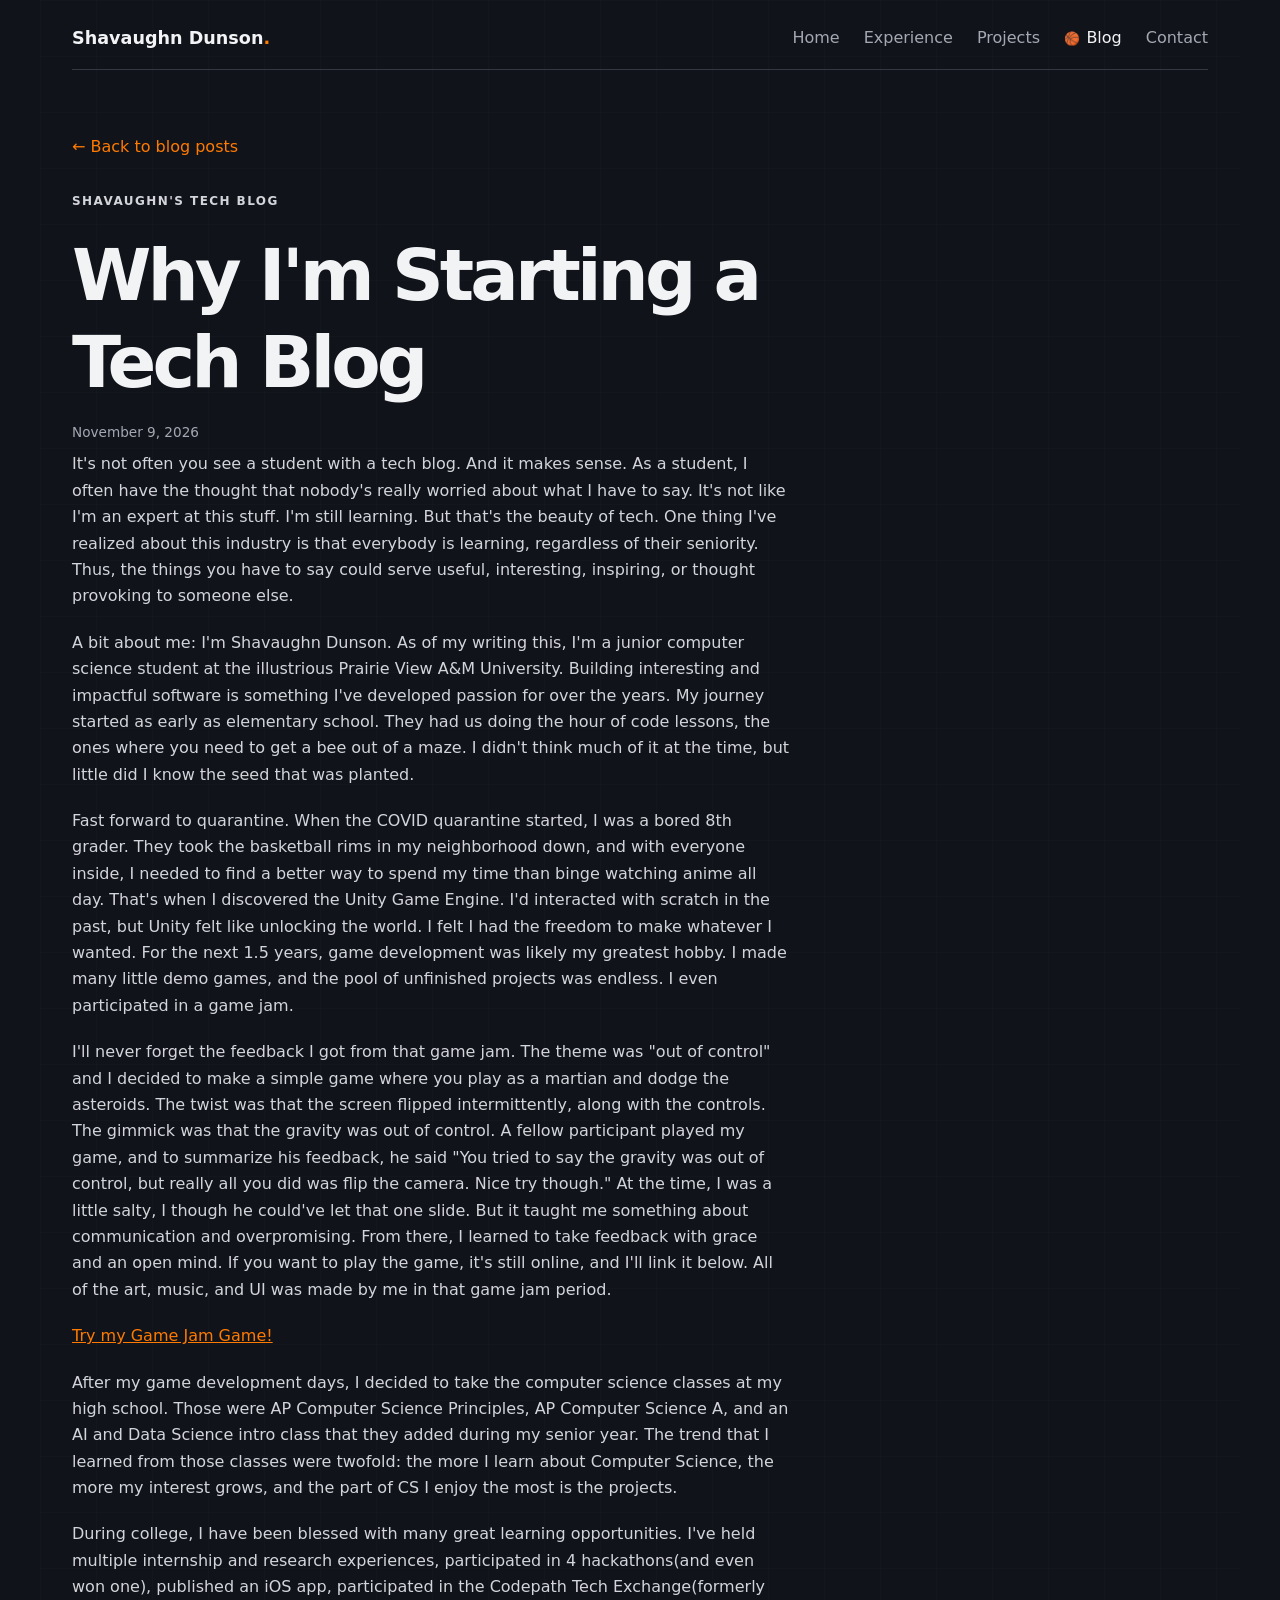
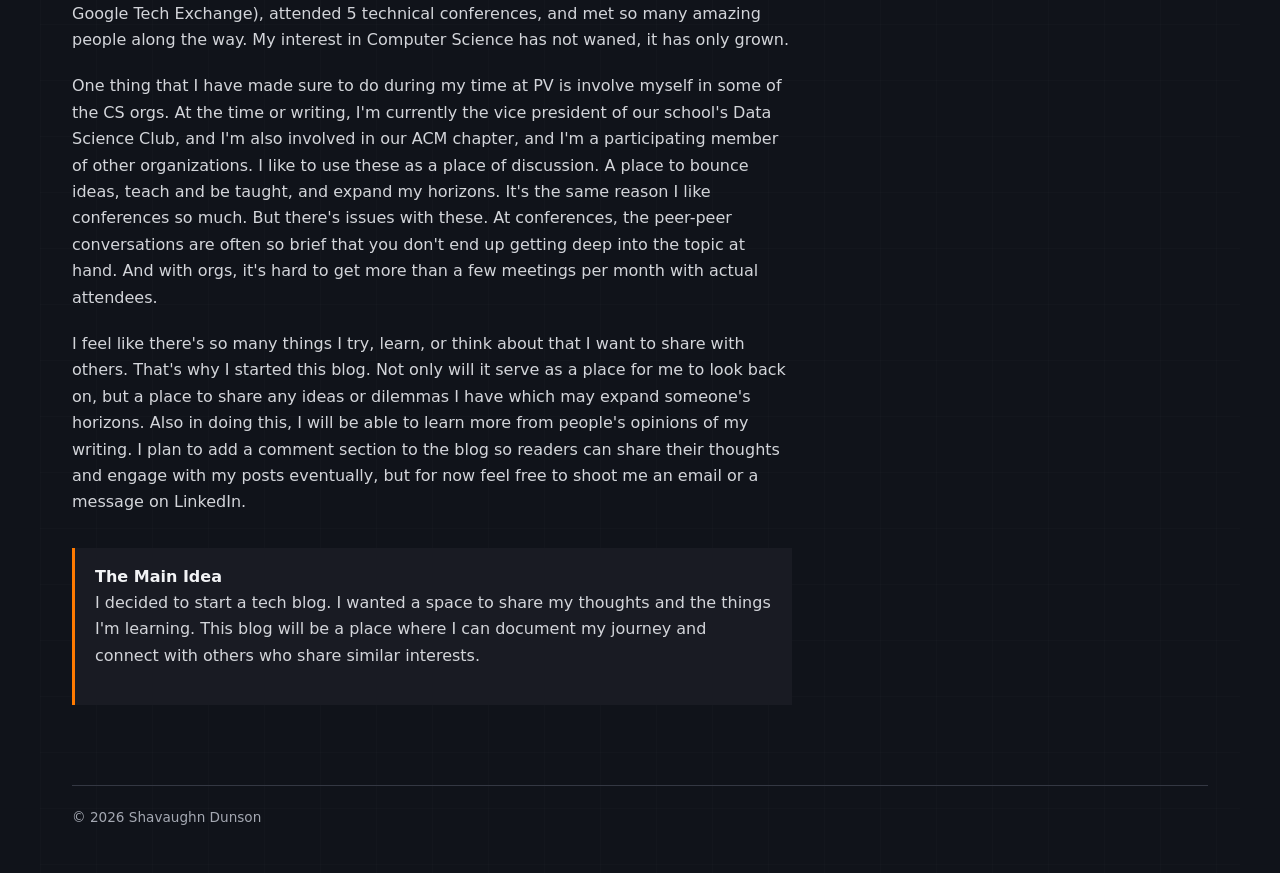
==== blog/posts/start/index.html @ 3c7362ab "Restructure" ====
<!DOCTYPE html>
<html lang="en">
<head>
	<meta charset="UTF-8">
	<meta name="viewport" content="width=device-width, initial-scale=1.0">
	<meta name="description" content="An introduction to Shavaughn Dunson and why he is starting a tech blog.">
	<title>Why I'm Starting a Tech Blog | Shavaughn Dunson</title>
	<link rel="stylesheet" href="../../../styles.css">
</head>
<body>
	<header class="site-header">
		<a class="site-name" href="../../../">Shavaughn Dunson<span>.</span></a>
		<nav aria-label="Main navigation">
			<a href="../../../">Home</a>
			<a href="../../../experience/">Experience</a>
			<a href="../../../projects/">Projects</a>
			<a href="../../../blog/" aria-current="page">Blog</a>
			<a href="../../../contact/">Contact</a>
		</nav>
	</header>

	<main class="article-body">
		<a class="back-link" href="../../">← Back to blog posts</a>
		<p class="eyebrow">Shavaughn's Tech Blog</p>
		<h1>Why I'm Starting a Tech Blog</h1>
		<time class="post-date" datetime="2026-11-09">November 9, 2026</time>
		<p>It's not often you see a student with a tech blog. And it makes sense. As a student, I often have the thought that nobody's really worried about what I have to say. It's not like I'm an expert at this stuff. I'm still learning. But that's the beauty of tech. One thing I've realized about this industry is that everybody is learning, regardless of their seniority. Thus, the things you have to say could serve useful, interesting, inspiring, or thought provoking to someone else.</p>
		<p>A bit about me: I'm Shavaughn Dunson. As of my writing this, I'm a junior computer science student at the illustrious Prairie View A&M University. Building interesting and impactful software is something I've developed passion for over the years. My journey started as early as elementary school. They had us doing the hour of code lessons, the ones where you need to get a bee out of a maze. I didn't think much of it at the time, but little did I know the seed that was planted.</p>
		<p>Fast forward to quarantine. When the COVID quarantine started, I was a bored 8th grader. They took the basketball rims in my neighborhood down, and with everyone inside, I needed to find a better way to spend my time than binge watching anime all day. That's when I discovered the Unity Game Engine. I'd interacted with scratch in the past, but Unity felt like unlocking the world. I felt I had the freedom to make whatever I wanted. For the next 1.5 years, game development was likely my greatest hobby. I made many little demo games, and the pool of unfinished projects was endless. I even participated in a game jam.</p>
		<p>I'll never forget the feedback I got from that game jam. The theme was "out of control" and I decided to make a simple game where you play as a martian and dodge the asteroids. The twist was that the screen flipped intermittently, along with the controls. The gimmick was that the gravity was out of control. A fellow participant played my game, and to summarize his feedback, he said "You tried to say the gravity was out of control, but really all you did was flip the camera. Nice try though." At the time, I was a little salty, I though he could've let that one slide. But it taught me something about communication and overpromising. From there, I learned to take feedback with grace and an open mind. If you want to play the game, it's still online, and I'll link it below. All of the art, music, and UI was made by me in that game jam period.</p>
		<p><a href="https://stdunson.itch.io/martian-flip-gmtk-2020-game-jam">Try my Game Jam Game!</a></p>
		<p>After my game development days, I decided to take the computer science classes at my high school. Those were AP Computer Science Principles, AP Computer Science A, and an AI and Data Science intro class that they added during my senior year. The trend that I learned from those classes were twofold: the more I learn about Computer Science, the more my interest grows, and the part of CS I enjoy the most is the projects.</p>
		<p>During college, I have been blessed with many great learning opportunities. I've held multiple internship and research experiences, participated in 4 hackathons(and even won one), published an iOS app, participated in the Codepath Tech Exchange(formerly Google Tech Exchange), attended 5 technical conferences, and met so many amazing people along the way. My interest in Computer Science has not waned, it has only grown.</p>
		<p>One thing that I have made sure to do during my time at PV is involve myself in some of the CS orgs. At the time or writing, I'm currently the vice president of our school's Data Science Club, and I'm also involved in our ACM chapter, and I'm a participating member of other organizations. I like to use these as a place of discussion. A place to bounce ideas, teach and be taught, and expand my horizons. It's the same reason I like conferences so much. But there's issues with these. At conferences, the peer-peer conversations are often so brief that you don't end up getting deep into the topic at hand. And with orgs, it's hard to get more than a few meetings per month with actual attendees.</p>
		<p>I feel like there's so many things I try, learn, or think about that I want to share with others. That's why I started this blog. Not only will it serve as a place for me to look back on, but a place to share any ideas or dilemmas I have which may expand someone's horizons. Also in doing this, I will be able to learn more from people's opinions of my writing. I plan to add a comment section to the blog so readers can share their thoughts and engage with my posts eventually, but for now feel free to shoot me an email or a message on LinkedIn.</p>
		<aside class="court-principle">
			<strong>The Main Idea</strong>
			<p>I decided to start a tech blog. I wanted a space to share my thoughts and the things I'm learning. This blog will be a place where I can document my journey and connect with others who share similar interests.</p>
		</aside>
	</main>

	<footer>
		<p>&copy; 2026 Shavaughn Dunson</p>
	</footer>
</body>
</html>
---- styles.css ----
:root {
	color-scheme: dark;
	font: 16px/1.65 "Space Grotesk", Inter, system-ui, sans-serif;
	background: #10131a;
	color: #f2f3f5;
	--background: #10131a;
	--panel: #191b23;
	--panel-raised: #20232d;
	--text: #f2f3f5;
	--muted: #a4a8b2;
	--line: #343843;
	--accent: #ff7a00;
}

* {
	box-sizing: border-box;
}

body {
	max-width: 1200px;
	margin: 0 auto;
	padding: 1.5rem 2rem;
	background-image:
		linear-gradient(rgba(255, 255, 255, .012) 1px, transparent 1px),
		linear-gradient(90deg, rgba(255, 255, 255, .012) 1px, transparent 1px);
	background-size: 56px 56px;
}

a {
	color: var(--accent);
}

a:hover {
	color: #ffb268;
}

.site-header {
	display: flex;
	flex-wrap: wrap;
	align-items: center;
	justify-content: space-between;
	gap: 1rem;
	margin-bottom: 4rem;
	padding-bottom: 1rem;
	border-bottom: 1px solid var(--line);
}

.site-name {
	color: var(--text);
	font-size: 1.1rem;
	font-weight: 700;
	text-decoration: none;
}

.site-name span {
	color: var(--accent);
}

nav {
	display: flex;
	flex-wrap: wrap;
	gap: .5rem 1.5rem;
}

nav a {
	color: var(--muted);
	text-decoration: none;
}

nav a:hover,
nav a[aria-current="page"] {
	color: var(--text);
}

nav a[aria-current="page"]::before {
	content: "🏀";
	display: inline-block;
	margin-right: .4rem;
	font-size: .8em;
}

h1,
h2,
h3,
p {
	margin-top: 0;
}

h1,
h2,
h3 {
	line-height: 1.2;
}

h1 {
	margin-bottom: 1rem;
	font-size: clamp(2.4rem, 6vw, 4.5rem);
	letter-spacing: -.055em;
}

h2 {
	font-size: clamp(1.5rem, 3vw, 2rem);
	letter-spacing: -.035em;
}

main > section {
	margin-top: 5rem;
}

.home-intro {
	display: grid;
	grid-template-columns: minmax(0, 1.6fr) minmax(220px, .7fr);
	gap: 3rem;
	align-items: end;
}

.intro-copy > p:not(.eyebrow) {
	max-width: 650px;
	color: var(--muted);
	font-size: 1.1rem;
}

.eyebrow {
	margin-bottom: .6rem;
	color: var(--accent);
	font-size: .75rem;
	font-weight: 700;
	letter-spacing: .12em;
	text-transform: uppercase;
}

.education-card,
.playbook,
.content-card,
.post-link,
.home-columns article {
	border: 1px solid var(--line);
	background: var(--panel);
}

.education-card {
	padding: 1.5rem;
	border-top: 2px solid var(--accent);
}

.intro-aside {
	display: grid;
	gap: 1rem;
}

.headshot {
	display: block;
	width: 100%;
	aspect-ratio: 1;
	max-width: 340px;
	border: 1px solid var(--line);
	object-fit: cover;
}

.education-card h2 {
	margin-bottom: .5rem;
	font-size: 1.3rem;
}

.education-card p:last-child {
	margin-bottom: 0;
	color: var(--muted);
}

.text-link {
	display: inline-block;
	margin-top: .5rem;
	font-weight: 700;
	text-decoration: none;
}

.text-link span {
	margin-left: .35rem;
}

.section-heading {
	display: flex;
	flex-wrap: wrap;
	align-items: end;
	justify-content: space-between;
	gap: .5rem 2rem;
	margin-bottom: 1.25rem;
}

.section-heading h2 {
	margin-bottom: 0;
}

.section-heading > p {
	max-width: 330px;
	margin-bottom: .25rem;
	color: var(--muted);
}

.court-layout {
	display: grid;
	grid-template-columns: minmax(0, 1fr) 230px;
	gap: 1rem;
	align-items: stretch;
}

.court-frame {
	min-width: 0;
	padding: .75rem;
	overflow: hidden;
	border: 1px solid var(--line);
	background: #131720;
}

.court {
	display: block;
	width: 100%;
	height: auto;
}

.court-boundary,
.court-line {
	fill: none;
	stroke: #555b66;
	stroke-width: 2;
}

.court-hoop {
	fill: none;
	stroke: var(--accent);
	stroke-width: 2.5;
}

.court-position {
	cursor: pointer;
	outline: none;
	text-decoration: none;
}

.position-ring {
	fill: #1d222c;
	stroke: var(--accent);
	stroke-width: 2;
	transition: fill .15s ease, stroke-width .15s ease;
}

.court-position > text {
	fill: var(--text);
	font-family: inherit;
	font-size: 24px;
	font-weight: 700;
	text-anchor: middle;
}

.court-position .position-label {
	fill: var(--muted);
	font-size: 13px;
	font-weight: 700;
	letter-spacing: .5px;
}

.court-position:hover .position-ring,
.court-position:focus .position-ring,
.court-position.is-active .position-ring {
	fill: var(--accent);
	stroke-width: 4;
}

.court-position:hover > text:not(.position-label),
.court-position:focus > text:not(.position-label),
.court-position.is-active > text:not(.position-label) {
	fill: #10131a;
}

.court-position:focus .position-label,
.court-position:hover .position-label {
	fill: var(--text);
}

.court-ball {
	pointer-events: none;
	transition: transform .25s ease;
}

.court-ball circle {
	fill: var(--accent);
	stroke: #10131a;
	stroke-width: 1.5;
}

.court-ball path {
	fill: none;
	stroke: #10131a;
	stroke-width: 1.4;
}

.playbook {
	align-self: stretch;
	padding: 1.25rem;
}

.playbook .eyebrow {
	margin-bottom: 2rem;
}

.readout-label {
	margin-bottom: .1rem;
	color: var(--muted);
	font-size: .8rem;
}

.readout-value {
	margin-bottom: 1.25rem;
	font-weight: 700;
}

.playbook-hint {
	margin: 2rem 0 0;
	color: var(--muted);
	font-size: .8rem;
}

.home-columns {
	display: grid;
	grid-template-columns: repeat(2, minmax(0, 1fr));
	gap: 1rem;
}

.home-columns article {
	padding: 1.5rem;
}

.home-columns article > p:last-child {
	margin-bottom: 0;
	color: var(--muted);
}

.page-heading {
	max-width: 720px;
	margin-bottom: 2.5rem;
}

.page-heading > p:last-child {
	color: var(--muted);
}

.content-card {
	margin: 1.25rem 0;
	padding: 1.5rem;
}

.content-card h2 {
	margin-bottom: .5rem;
}

.content-card h3 {
	margin: 1.5rem 0 .75rem;
	font-size: 1rem;
}

.muted {
	color: var(--muted);
}

.tag-list {
	display: flex;
	flex-wrap: wrap;
	gap: .5rem;
	margin: 0;
	padding: 0;
	list-style: none;
}

.tag-list li {
	padding: .2rem .65rem;
	border: 1px solid #57504b;
	border-radius: 3px;
	color: #ffc184;
	font-size: .85rem;
}

.project-list,
.post-list {
	display: grid;
	gap: 1rem;
}

.project-card:has(.project-image) {
	display: grid;
	grid-template-columns: minmax(180px, .75fr) minmax(0, 1.5fr);
	gap: 1.5rem;
	align-items: start;
}

.project-image {
	display: block;
	width: 100%;
	height: auto;
	border: 1px solid var(--line);
	object-fit: cover;
}

.media-placeholder {
	display: grid;
	min-height: 170px;
	place-items: center;
	border: 1px dashed #555b66;
	background:
		linear-gradient(transparent 49.5%, #343843 49.5%, #343843 50.5%, transparent 50.5%),
		linear-gradient(90deg, transparent 49.5%, #343843 49.5%, #343843 50.5%, transparent 50.5%),
		#151922;
	color: var(--muted);
	text-align: center;
}

.project-meta {
	margin-bottom: .75rem;
	color: var(--muted);
	font-size: .85rem;
}

.project-links {
	display: flex;
	flex-wrap: wrap;
	gap: 1rem;
	margin: 1.25rem 0 0;
}

.post-link {
	display: block;
	padding: 1.5rem;
	color: var(--text);
	text-decoration: none;
	transition: border-color .15s ease, transform .15s ease;
}

.post-link:hover {
	transform: translateX(4px);
	border-color: var(--accent);
	color: var(--text);
}

.post-link h2 {
	margin-bottom: .5rem;
	font-size: 1.3rem;
}

.post-date {
	display: block;
	margin-bottom: .5rem;
	color: var(--muted);
	font-size: .85rem;
}

.post-link p {
	margin-bottom: 0;
	color: var(--muted);
}

.back-link {
	display: inline-block;
	margin-bottom: 2rem;
	text-decoration: none;
}

.article-body {
	max-width: 720px;
}

.article-body p {
	margin-bottom: 1.25rem;
	color: #d3d5da;
}

.article-body pre {
	overflow-x: auto;
	padding: 1.25rem;
	border: 1px solid var(--line);
	background: #0b0e15;
	color: #ffc184;
}

.court-principle {
	margin: 2rem 0;
	padding: 1rem 1.25rem;
	border-left: 3px solid var(--accent);
	background: var(--panel);
}

.detail-list {
	display: grid;
	grid-template-columns: repeat(2, minmax(0, 1fr));
	gap: .75rem;
	margin: 0;
	padding: 0;
	list-style: none;
}

.detail-list li {
	padding: .85rem 1rem;
	border: 1px solid var(--line);
	background: var(--panel-raised);
}

.detail-list strong {
	display: block;
	color: var(--muted);
	font-size: .8rem;
	font-weight: 400;
}

footer {
	margin-top: 5rem;
	padding: 1.25rem 0;
	border-top: 1px solid var(--line);
	color: var(--muted);
	font-size: .85rem;
}

footer p {
	margin: 0;
}

@media (max-width: 760px) {
	body {
		padding: 1.25rem;
	}

	.site-header {
		margin-bottom: 3rem;
	}

	.home-intro {
		grid-template-columns: 1fr;
		gap: 2rem;
	}

	.education-card {
		max-width: 440px;
	}

	.headshot {
		max-width: 440px;
	}

	.court-layout {
		grid-template-columns: 1fr;
	}

	.playbook {
		display: grid;
		grid-template-columns: repeat(2, minmax(0, 1fr));
		gap: .15rem 1rem;
	}

	.playbook .eyebrow,
	.playbook-hint {
		grid-column: 1 / -1;
	}

	.playbook .eyebrow {
		margin-bottom: .75rem;
	}

	.playbook-hint {
		margin-top: .5rem;
	}
}

@media (max-width: 540px) {
	body {
		padding: 1rem;
	}

	.site-header {
		align-items: flex-start;
		flex-direction: column;
		gap: .75rem;
	}

	nav {
		gap: .5rem 1rem;
	}

	main > section {
		margin-top: 3.5rem;
	}

	.home-columns,
	.detail-list,
	.project-card:has(.project-image) {
		grid-template-columns: 1fr;
	}

	.project-card:has(.project-image) .project-image {
		max-height: 320px;
		object-fit: contain;
	}

	.court-frame {
		padding: .35rem;
	}

	.court-position .position-label {
		font-size: 17px;
	}
}

@media (prefers-reduced-motion: reduce) {
	*,
	*::before,
	*::after {
		scroll-behavior: auto !important;
		transition-duration: .01ms !important;
	}
}
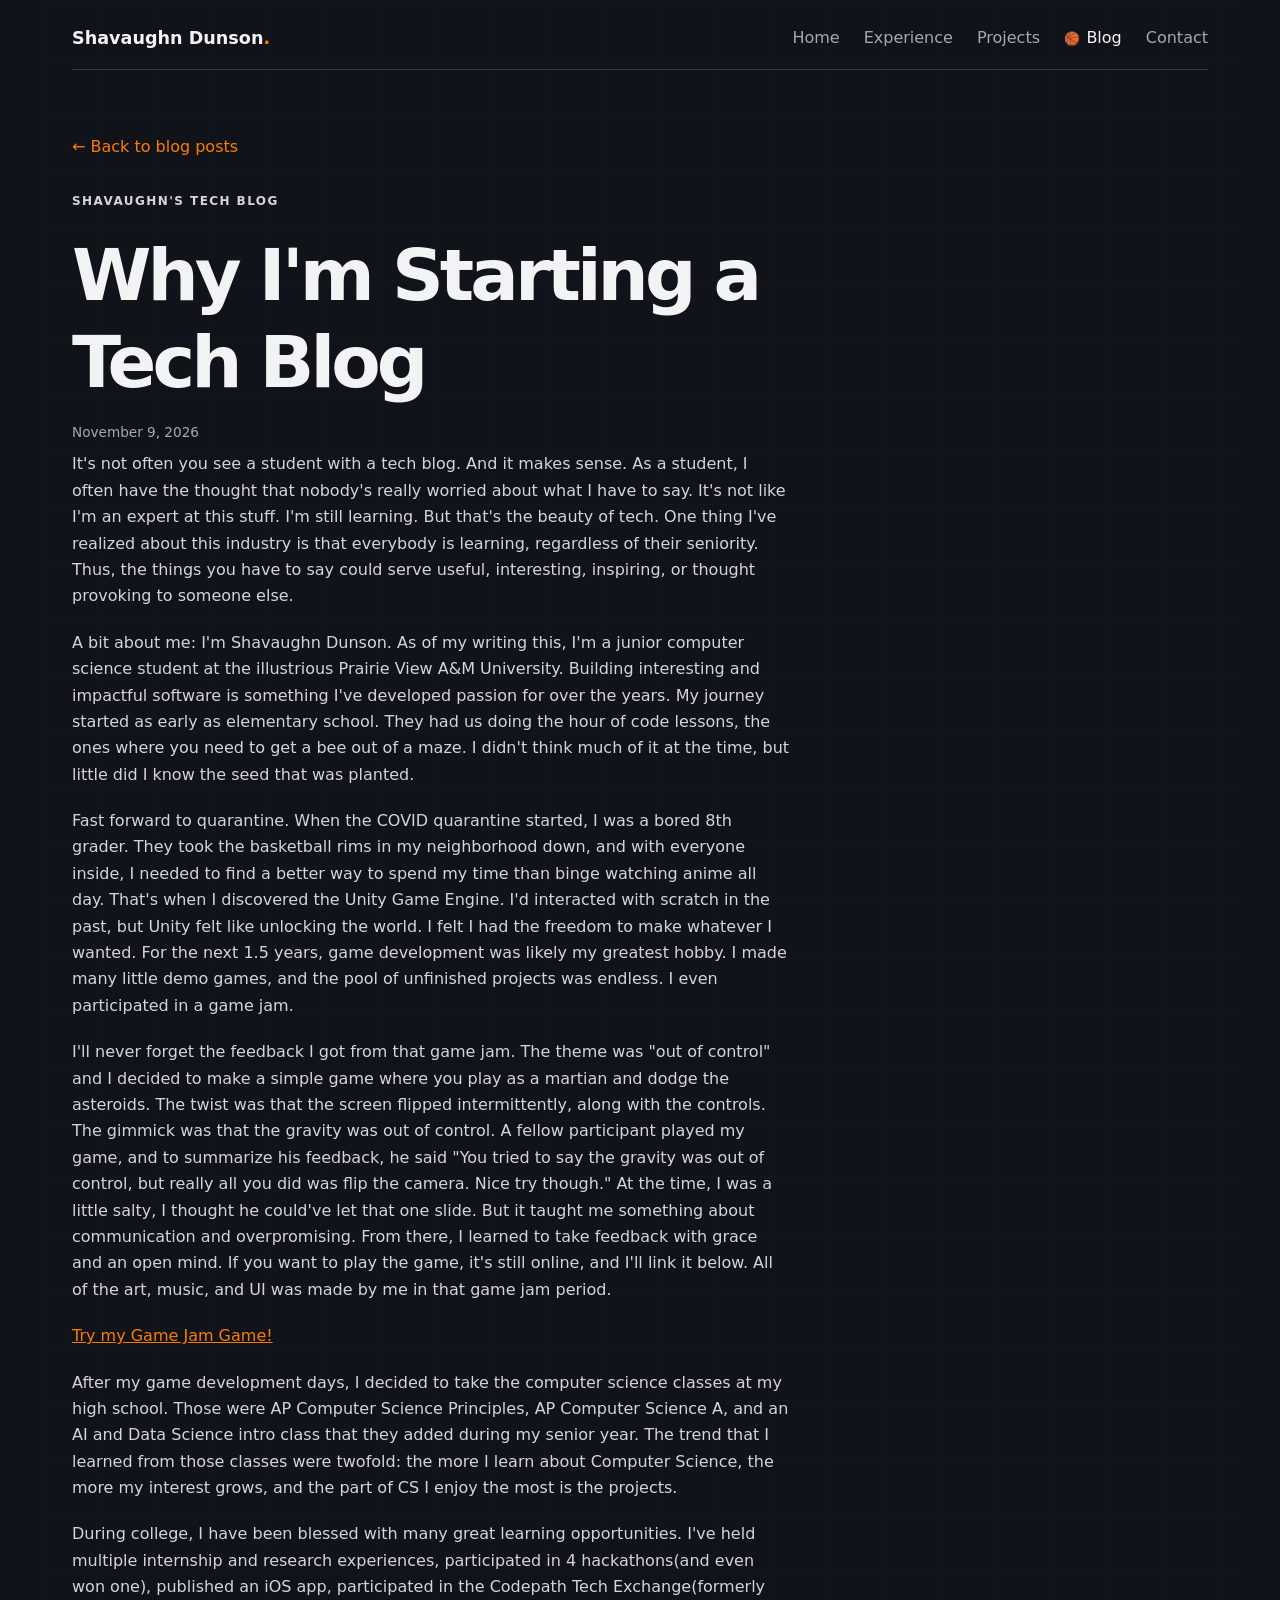
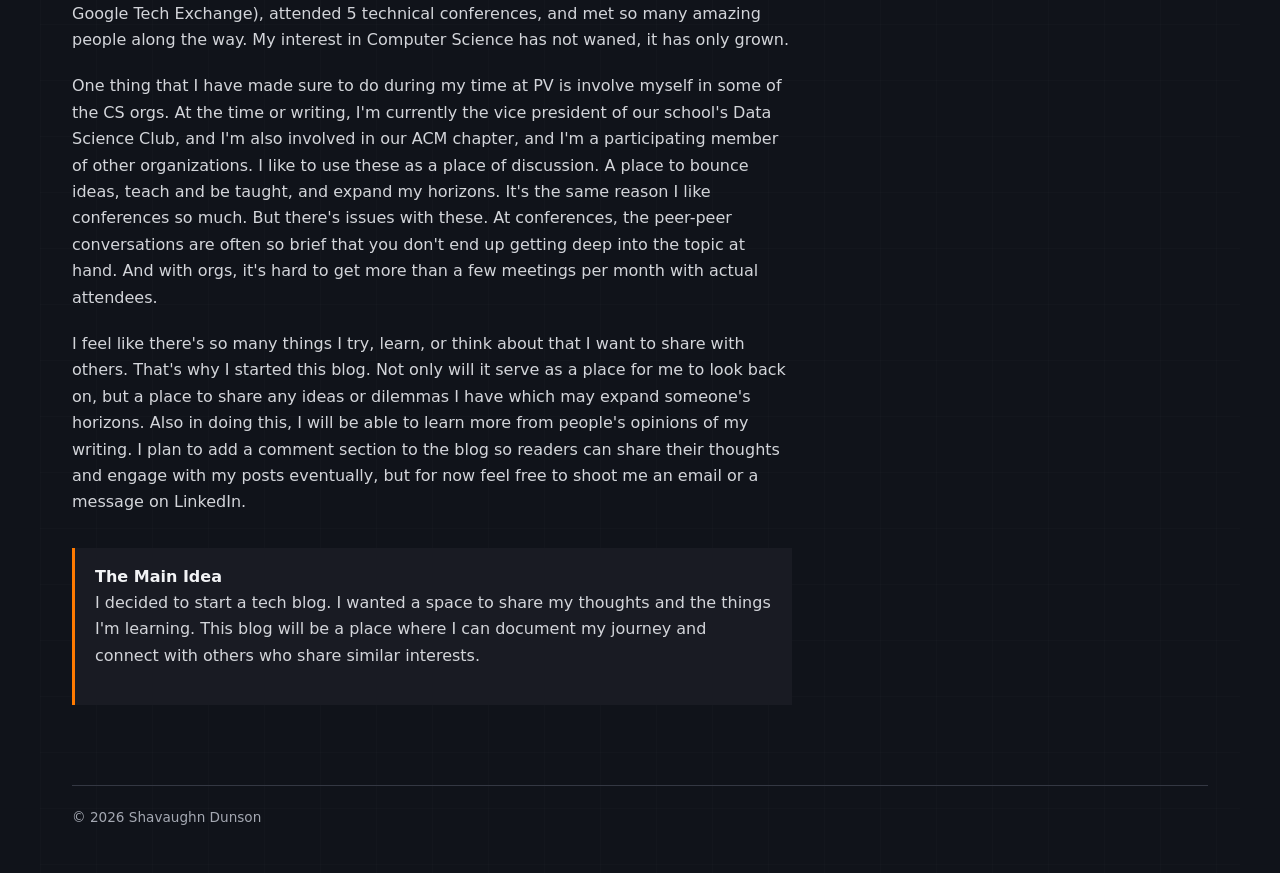
==== commit 4bb6303b: "Fixing typo" ====
--- a/blog/posts/start/index.html
+++ b/blog/posts/start/index.html
@@ -27,7 +27,7 @@
 		<p>It's not often you see a student with a tech blog. And it makes sense. As a student, I often have the thought that nobody's really worried about what I have to say. It's not like I'm an expert at this stuff. I'm still learning. But that's the beauty of tech. One thing I've realized about this industry is that everybody is learning, regardless of their seniority. Thus, the things you have to say could serve useful, interesting, inspiring, or thought provoking to someone else.</p>
 		<p>A bit about me: I'm Shavaughn Dunson. As of my writing this, I'm a junior computer science student at the illustrious Prairie View A&M University. Building interesting and impactful software is something I've developed passion for over the years. My journey started as early as elementary school. They had us doing the hour of code lessons, the ones where you need to get a bee out of a maze. I didn't think much of it at the time, but little did I know the seed that was planted.</p>
 		<p>Fast forward to quarantine. When the COVID quarantine started, I was a bored 8th grader. They took the basketball rims in my neighborhood down, and with everyone inside, I needed to find a better way to spend my time than binge watching anime all day. That's when I discovered the Unity Game Engine. I'd interacted with scratch in the past, but Unity felt like unlocking the world. I felt I had the freedom to make whatever I wanted. For the next 1.5 years, game development was likely my greatest hobby. I made many little demo games, and the pool of unfinished projects was endless. I even participated in a game jam.</p>
-		<p>I'll never forget the feedback I got from that game jam. The theme was "out of control" and I decided to make a simple game where you play as a martian and dodge the asteroids. The twist was that the screen flipped intermittently, along with the controls. The gimmick was that the gravity was out of control. A fellow participant played my game, and to summarize his feedback, he said "You tried to say the gravity was out of control, but really all you did was flip the camera. Nice try though." At the time, I was a little salty, I though he could've let that one slide. But it taught me something about communication and overpromising. From there, I learned to take feedback with grace and an open mind. If you want to play the game, it's still online, and I'll link it below. All of the art, music, and UI was made by me in that game jam period.</p>
+		<p>I'll never forget the feedback I got from that game jam. The theme was "out of control" and I decided to make a simple game where you play as a martian and dodge the asteroids. The twist was that the screen flipped intermittently, along with the controls. The gimmick was that the gravity was out of control. A fellow participant played my game, and to summarize his feedback, he said "You tried to say the gravity was out of control, but really all you did was flip the camera. Nice try though." At the time, I was a little salty, I thought he could've let that one slide. But it taught me something about communication and overpromising. From there, I learned to take feedback with grace and an open mind. If you want to play the game, it's still online, and I'll link it below. All of the art, music, and UI was made by me in that game jam period.</p>
 		<p><a href="https://stdunson.itch.io/martian-flip-gmtk-2020-game-jam">Try my Game Jam Game!</a></p>
 		<p>After my game development days, I decided to take the computer science classes at my high school. Those were AP Computer Science Principles, AP Computer Science A, and an AI and Data Science intro class that they added during my senior year. The trend that I learned from those classes were twofold: the more I learn about Computer Science, the more my interest grows, and the part of CS I enjoy the most is the projects.</p>
 		<p>During college, I have been blessed with many great learning opportunities. I've held multiple internship and research experiences, participated in 4 hackathons(and even won one), published an iOS app, participated in the Codepath Tech Exchange(formerly Google Tech Exchange), attended 5 technical conferences, and met so many amazing people along the way. My interest in Computer Science has not waned, it has only grown.</p>
